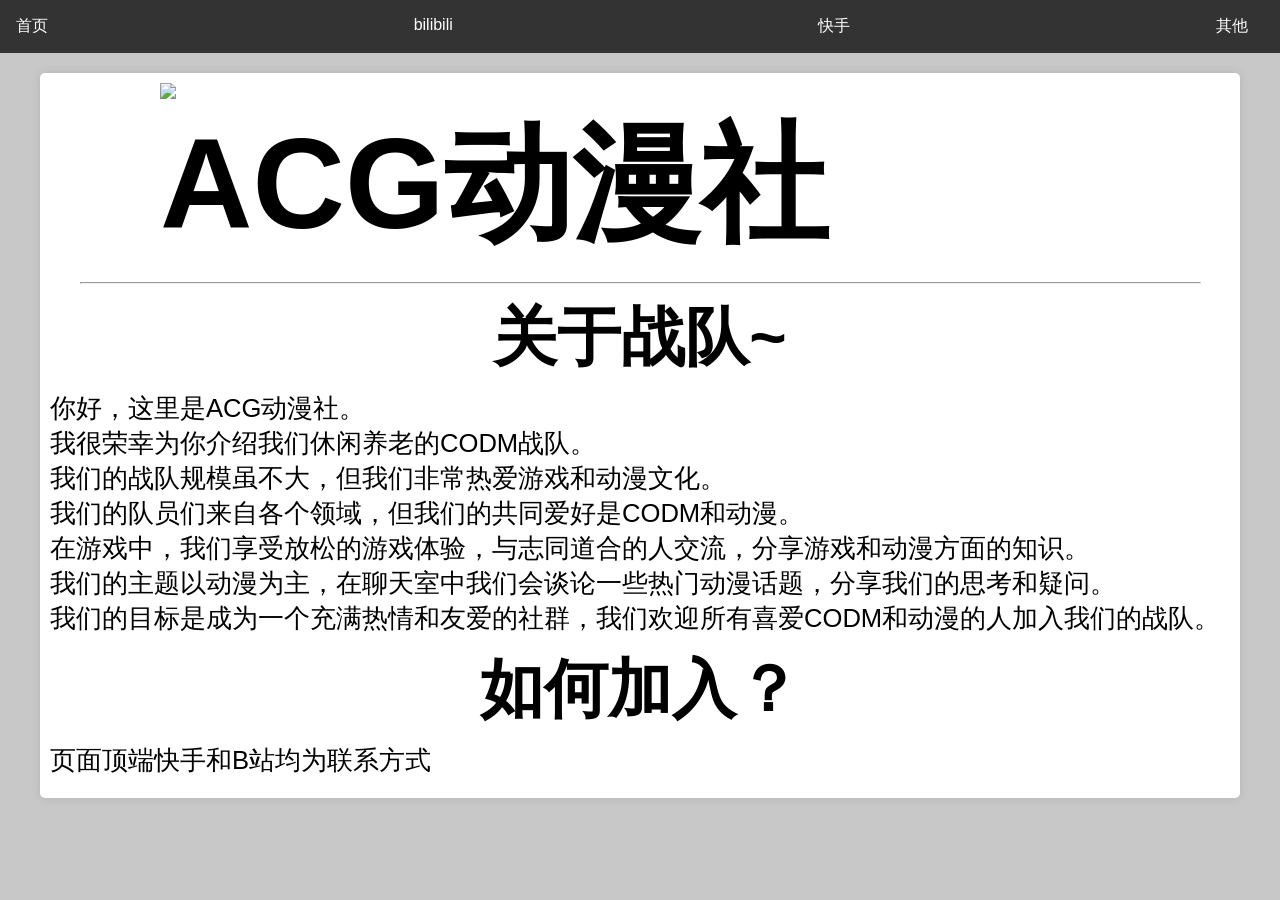
==== index.html @ db4ac741 "Add files via upload" ====
<!DOCTYPE html>
<html lang="en">
<head>
  <meta charset="UTF-8">
  <meta name="viewport" content="width=device-width, initial-scale=1.0">
  <title>ACG动漫社</title>
  <link rel="icon" href="./img/logo.png" type="image/x-icon">
  <link rel="stylesheet" href="./css/style.css">
  <link rel="stylesheet" type="text/css" href="./css/index.css">
</head>
<body>
  <header>
    <nav>
      <ul>
        <li><a href="index.html">首页</a></li>
        <li><a href="https://space.bilibili.com/495772936">bilibili</a></li>
        <li><a href="https://www.kuaishou.com/profile/3xtqiscqguxni3u">快手</a></li>
        <li><a href="wangzhan.html">其他</a></li>
      </ul>
    </nav>
  </header>
  <div class="box">
    <div class="logo-box">
        <img class="logo-img" src="./img/logo.png">
        <h1 class="logo-h1">ACG动漫社</h1>
    </div>
    <hr>
    <h2>关于战队~</h2>
    <p>
        你好，这里是ACG动漫社。<br>
        我很荣幸为你介绍我们休闲养老的CODM战队。<br>
        我们的战队规模虽不大，但我们非常热爱游戏和动漫文化。<br>
        我们的队员们来自各个领域，但我们的共同爱好是CODM和动漫。<br>
        在游戏中，我们享受放松的游戏体验，与志同道合的人交流，分享游戏和动漫方面的知识。<br>
        我们的主题以动漫为主，在聊天室中我们会谈论一些热门动漫话题，分享我们的思考和疑问。<br>
        我们的目标是成为一个充满热情和友爱的社群，我们欢迎所有喜爱CODM和动漫的人加入我们的战队。
    </p>
    <h2>如何加入？</h2>
    <p>
        页面顶端快手和B站均为联系方式
    </p>
</body>
</html>
---- css/style.css ----
/* Reset styles */
* {
    margin: 0;
    padding: 0;
    box-sizing: border-box;
  }
  
  /* Page styles */
  body {
    font-family: Arial, sans-serif;
    color: #333;
    background-color: #f2f2f2;
  }
  
  header {
    background-color: #333;
    color: #fff;
    padding: 1rem;
  }
  
  nav ul {
    list-style: none;
    display: flex;
    justify-content: space-between;
  }
  
  nav ul li {
    margin-right: 1rem;
  }
  
  nav ul li a {
    color: #fff;
    text-decoration: none;
    transition: color 0.3s ease;
  }
  
  nav ul li a:hover {
    color: #00bfff;
  }
  
  .box {
    max-width: 1200px;
    margin: 2rem auto;
    padding: 2rem;
    background-color: #fff;
    box-shadow: 0 0 10px rgba(0, 0, 0, 0.1);
    border-radius: 10px;
  }
  
  .box img {
    width: 50%;
    margin: 0 auto;
  }
  
  .box .title {
    font-size: 2rem;
    text-align: center;
    margin-top: 2rem;
    width: 90%;
    margin: 0 auto;
  }
---- css/index.css ----
/* 定义默认规则 */
*{
    box-sizing:border-box;
    padding: 0px;
    margin: 0px;
}

/* body背景颜色设置 */
body {
    background-color: rgb(200, 200, 200);
}

/* 定义背景样式 */
.box {
    width: 95%;
    height: 100%;
    color: #000000;
    background: #ffffff;
    padding: 10px;
    border: 10px;
    margin: 20px auto;
    border-radius: 5px;
}

/* 定义logo位置 */
.logo-box {
    width: 75vw;
    margin: auto;
}
.logo-box:after {
    content: " ";
    display: block;
    clear: both;
}
.logo-img {
    float: left;
    width: 15vw;

}
.logo-h1 {
    float: left;
    font-size: 10vw;
    color: #000000;
}

/* 定义分割线 */
hr {
    width: 95%;
    margin: 10px auto;
    color: rgb(200, 200, 200);
}

/* 定义副标题 */
h2 {
    font-size: 5vw;
    text-align: center;
    margin: 5px auto;
}

/* 定义文本内容 */
p {
    font-size: 2vw;
    margin: 10px auto;
}

/* 功能区布局 */
.button-box {
    width: 90vw;
    height:50px ;
    display: flex;
    margin-right: 0vw;

/* 按钮动画，样式 */
}
.button-box button {
    width: 20vw;
    height: 50px;
    border-radius: 15px;
    margin-left: 7.5vw ;
    color: #000000;
    background-color: #ffffff;
    font-size: 2vw;
}
.button-box button:hover {
    color: #ffffff;
    background-color: #000000;
    transition-duration:0.5s ;
    transform: scale(1.2);
}
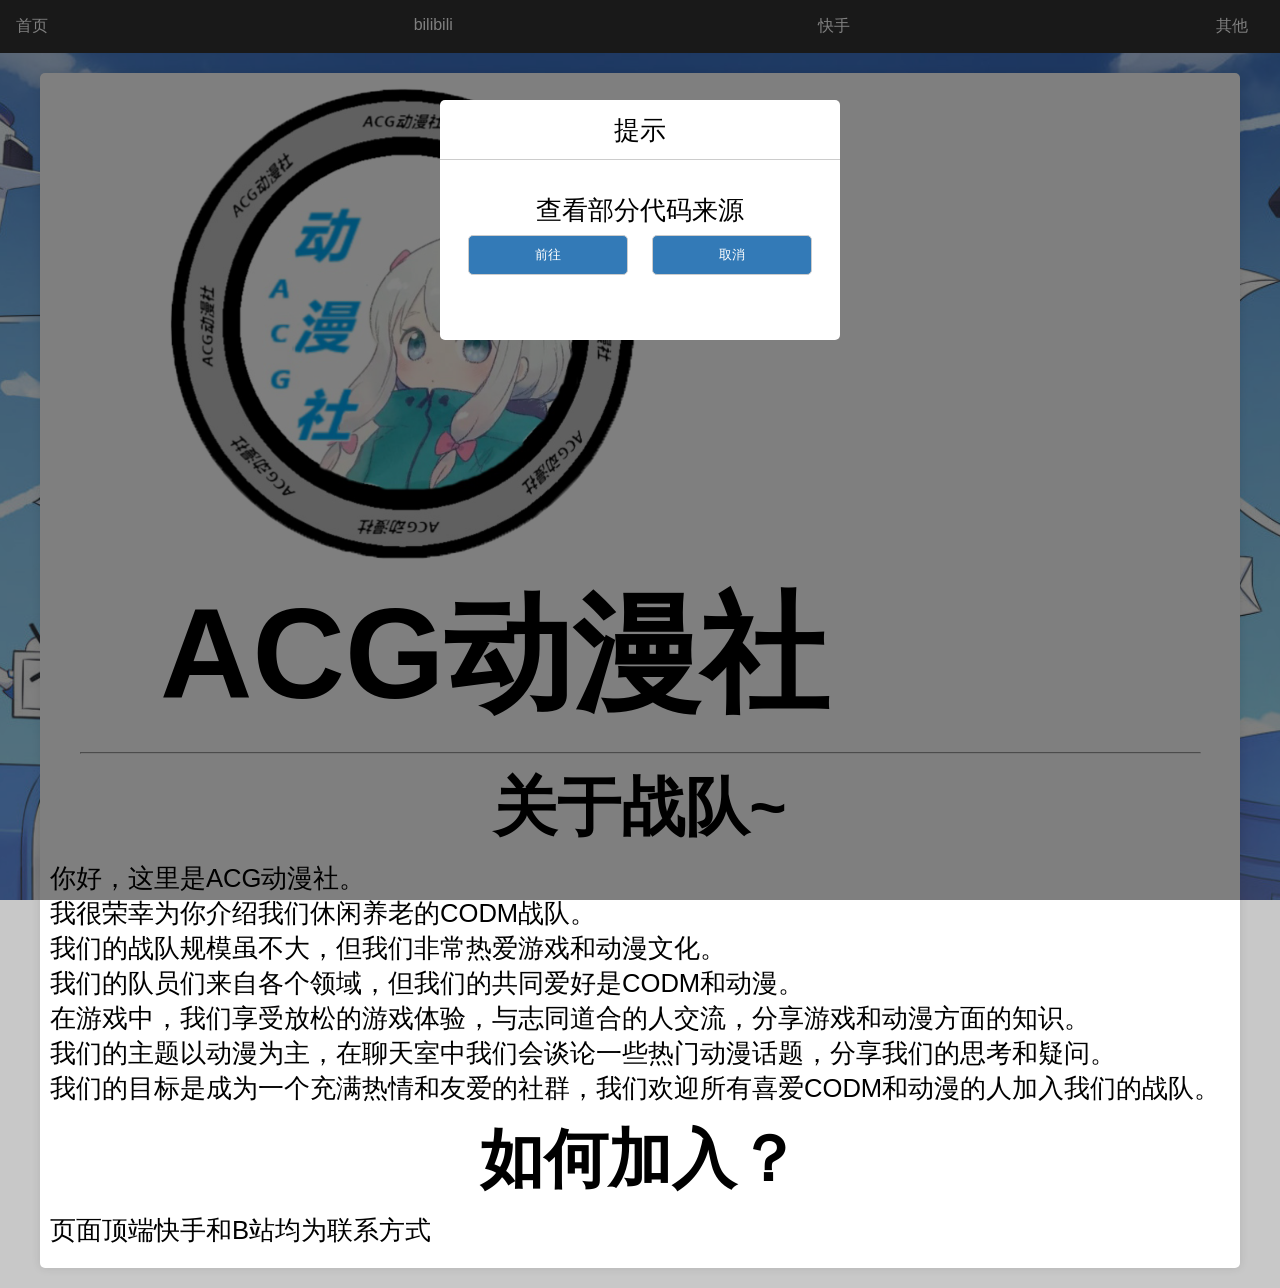
==== commit 782fb9e0: "Add files via upload" ====
--- a/index.html
+++ b/index.html
@@ -1,5 +1,5 @@
 <!DOCTYPE html>
-<html lang="en">
+<html lang="zh_CN">
 <head>
   <meta charset="UTF-8">
   <meta name="viewport" content="width=device-width, initial-scale=1.0">
@@ -7,8 +7,9 @@
   <link rel="icon" href="./img/logo.png" type="image/x-icon">
   <link rel="stylesheet" href="./css/style.css">
   <link rel="stylesheet" type="text/css" href="./css/index.css">
+  <link rel="stylesheet" type="text/css" href="./other/pop_up_window/css.css">
 </head>
-<body>
+<body onload="showPopup()">
   <header>
     <nav>
       <ul>
@@ -39,5 +40,16 @@
     <p>
         页面顶端快手和B站均为联系方式
     </p>
+  <div id="overlay">
+    <div class="popup">
+      <p class="popup_title">提示</p>
+      <p class="popup_content">查看部分代码来源</p>
+      <div class="popup_btn">
+        <a href="./quote.html"><button class="cancelBtn">前往</button></a>
+        <button class="confirmBtn" onclick="hidePopup()">取消</button>
+      </div>
+    </div>
+  </div>
+  <script src="./other/pop_up_window/js.js"></script>
 </body>
 </html>
--- a/css/style.css
+++ b/css/style.css
@@ -1,11 +1,15 @@
-/* Reset styles */
+body {
+  background-image: url('../img/background.jpg');
+  background-attachment: fixed;
+  background-position: center;
+  background-size: cover;
+}
 * {
     margin: 0;
     padding: 0;
     box-sizing: border-box;
   }
   
-  /* Page styles */
   body {
     font-family: Arial, sans-serif;
     color: #333;
--- a/other/pop_up_window/css.css
+++ b/other/pop_up_window/css.css
@@ -0,0 +1,52 @@
+/* 遮罩层 */
+#overlay {
+  position: fixed;
+  left: 0px;
+  top: 0px;
+  width: 100%;
+  height: 100%;
+  font-size: 16px;
+  /* IE9以下不支持rgba模式 */
+  background-color: rgba(0, 0, 0, 0.5);
+  /* 兼容IE8及以下 */
+  filter: progid:DXImageTransform.Microsoft.gradient(startColorstr=#7f000000,endColorstr=#7f000000);
+  display: none;
+}
+/* 弹出框主体 */
+.popup {
+  background-color: #ffffff;
+  max-width: 400px;
+  min-width: 200px;
+  height: 240px;
+  border-radius: 5px;
+  margin: 100px auto;
+  text-align: center;
+}
+/* 弹出框的标题 */
+.popup_title {
+  height: 60px;
+  line-height: 60px;
+  border-bottom: solid 1px #cccccc;
+}
+/* 弹出框的内容 */
+.popup_content {
+  height: 50px;
+  line-height: 50px;
+  padding: 15px 20px;
+}
+/* 弹出框的按钮栏 */
+.popup_btn {
+  padding-bottom: 10px;
+}
+/* 弹出框的按钮 */
+.popup_btn button {
+  color: #778899;
+  width: 40%;
+  height: 40px;
+  cursor: pointer;
+  border: solid 1px #cccccc;
+  border-radius: 5px;
+  margin: 5px 10px;
+  color: #ffffff;
+  background-color: #337ab7;
+}
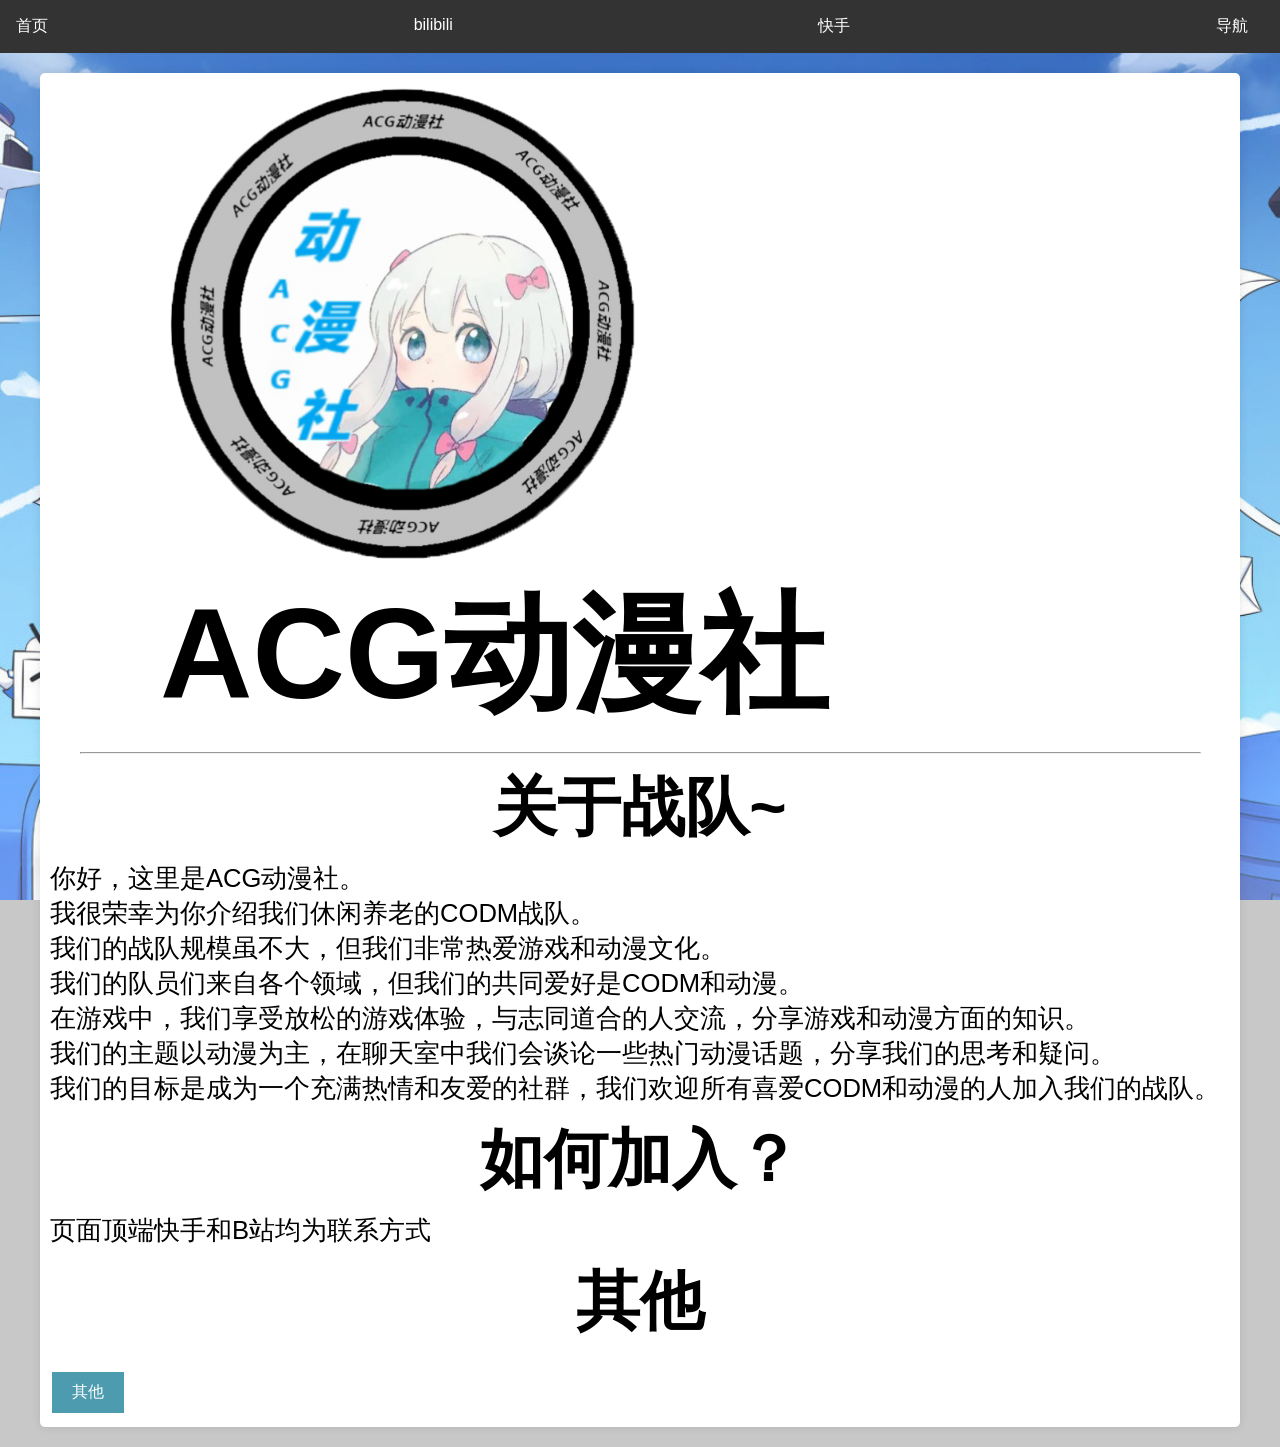
==== commit d2de8e08: "Add files via upload" ====
--- a/index.html
+++ b/index.html
@@ -9,14 +9,14 @@
   <link rel="stylesheet" type="text/css" href="./css/index.css">
   <link rel="stylesheet" type="text/css" href="./other/pop_up_window/css.css">
 </head>
-<body onload="showPopup()">
+<body>
   <header>
     <nav>
       <ul>
         <li><a href="index.html">首页</a></li>
         <li><a href="https://space.bilibili.com/495772936">bilibili</a></li>
         <li><a href="https://www.kuaishou.com/profile/3xtqiscqguxni3u">快手</a></li>
-        <li><a href="wangzhan.html">其他</a></li>
+        <li><a href="wangzhan.html">导航</a></li>
       </ul>
     </nav>
   </header>
@@ -40,10 +40,13 @@
     <p>
         页面顶端快手和B站均为联系方式
     </p>
+    <h2>其他</h2>
+    <br>
+    <button class="quote_button" onclick="showPopup()">其他</button>
   <div id="overlay">
     <div class="popup">
       <p class="popup_title">提示</p>
-      <p class="popup_content">查看部分代码来源</p>
+      <p class="popup_content">查看其他部分</p>
       <div class="popup_btn">
         <a href="./quote.html"><button class="cancelBtn">前往</button></a>
         <button class="confirmBtn" onclick="hidePopup()">取消</button>
--- a/css/index.css
+++ b/css/index.css
@@ -87,4 +87,17 @@
     background-color: #000000;
     transition-duration:0.5s ;
     transform: scale(1.2);
-}+}
+
+.quote_button {  
+    padding: 10px 20px;  
+    background-color: #4c9baf; /* Green */  
+    border: none;  
+    color: white;   
+    text-decoration: none;  
+    display: inline-block;  
+    font-size: 16px;  
+    margin: 4px 2px;  
+    transition-duration: 0.4s;  
+    cursor: pointer;  
+  }  
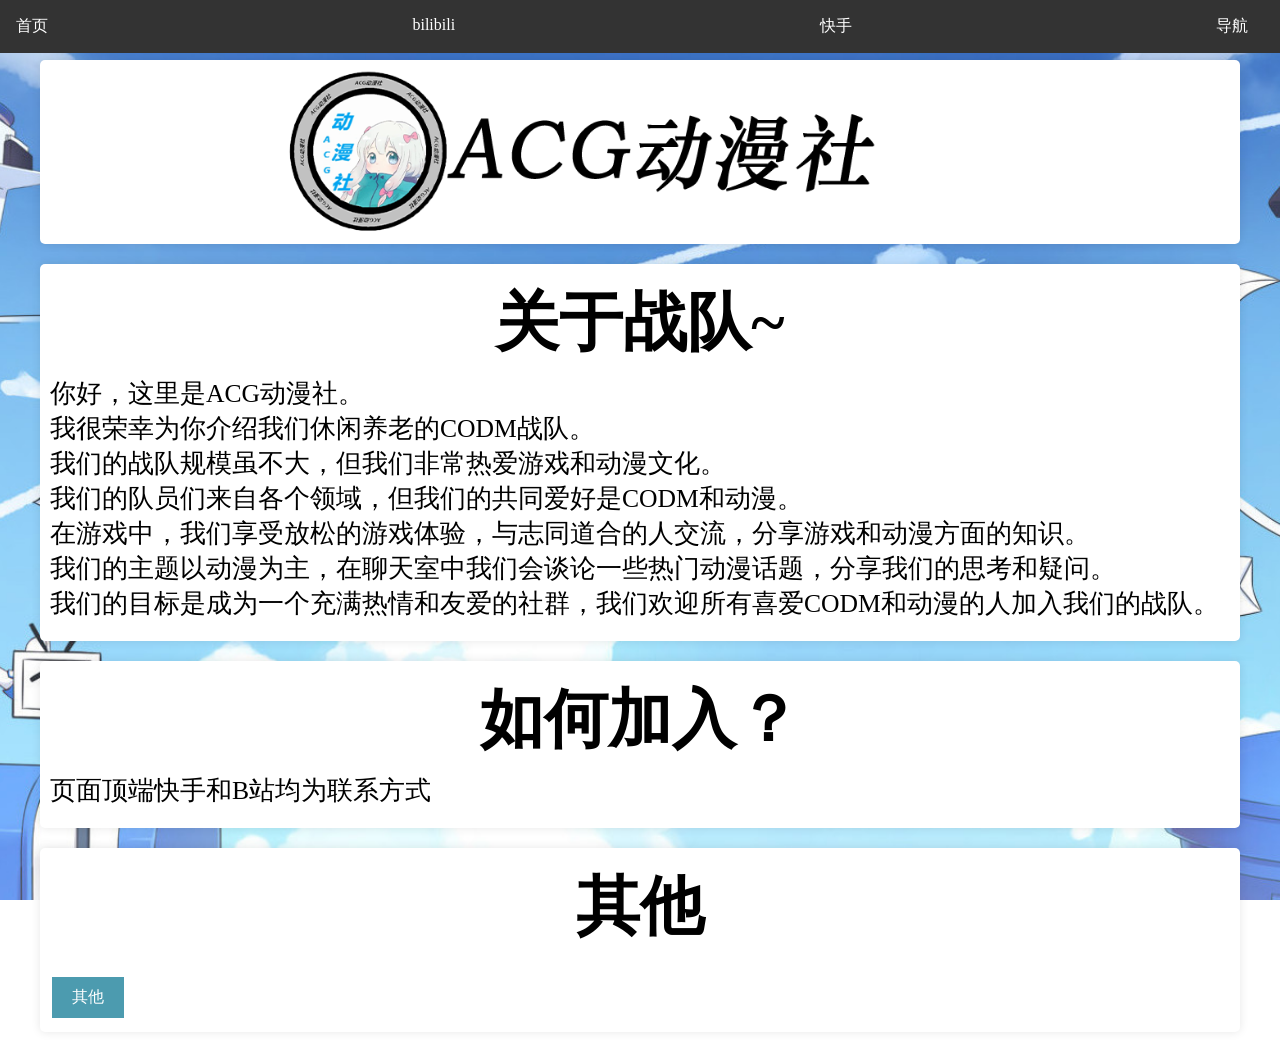
==== commit 3b7c1022: "Add files via upload" ====
--- a/index.html
+++ b/index.html
@@ -12,20 +12,20 @@
 <body>
   <header>
     <nav>
-      <ul>
-        <li><a href="index.html">首页</a></li>
-        <li><a href="https://space.bilibili.com/495772936">bilibili</a></li>
-        <li><a href="https://www.kuaishou.com/profile/3xtqiscqguxni3u">快手</a></li>
-        <li><a href="wangzhan.html">导航</a></li>
+      <ul class="ul_header">
+        <li class="li_header"><a class="a_header" href="index.html">首页</a></li>
+        <li class="li_header"><a class="a_header" href="https://space.bilibili.com/495772936" target="_blank">bilibili</a></li>
+        <li class="li_header"><a class="a_header" href="https://www.kuaishou.com/profile/3xtqiscqguxni3u" target="_blank">快手</a></li>
+        <li class="li_header"><a class="a_header" href="wangzhan.html">导航</a></li>
       </ul>
     </nav>
   </header>
   <div class="box">
-    <div class="logo-box">
-        <img class="logo-img" src="./img/logo.png">
-        <h1 class="logo-h1">ACG动漫社</h1>
+    <div>
+        <img class="logo_title" src="./img/title.png">
     </div>
-    <hr>
+  </div>
+  <div class="box">
     <h2>关于战队~</h2>
     <p>
         你好，这里是ACG动漫社。<br>
@@ -36,13 +36,18 @@
         我们的主题以动漫为主，在聊天室中我们会谈论一些热门动漫话题，分享我们的思考和疑问。<br>
         我们的目标是成为一个充满热情和友爱的社群，我们欢迎所有喜爱CODM和动漫的人加入我们的战队。
     </p>
+    </div>
+  <div class="box">
     <h2>如何加入？</h2>
     <p>
         页面顶端快手和B站均为联系方式
     </p>
+  </div>
+  <div class="box">
     <h2>其他</h2>
     <br>
     <button class="quote_button" onclick="showPopup()">其他</button>
+  </div>
   <div id="overlay">
     <div class="popup">
       <p class="popup_title">提示</p>
--- a/css/style.css
+++ b/css/style.css
@@ -3,42 +3,41 @@
   background-attachment: fixed;
   background-position: center;
   background-size: cover;
+  margin-top: 60px
 }
 * {
     margin: 0;
     padding: 0;
     box-sizing: border-box;
   }
-  
-  body {
-    font-family: Arial, sans-serif;
-    color: #333;
-    background-color: #f2f2f2;
-  }
-  
+
   header {
     background-color: #333;
     color: #fff;
     padding: 1rem;
+    position: fixed;
+    width: 100%;
+    top: 0;  
+    left: 0;
   }
   
-  nav ul {
+  .ul_header {
     list-style: none;
     display: flex;
     justify-content: space-between;
   }
   
-  nav ul li {
+  .li_header {
     margin-right: 1rem;
   }
   
-  nav ul li a {
+  .a_header{
     color: #fff;
     text-decoration: none;
     transition: color 0.3s ease;
   }
   
-  nav ul li a:hover {
+  .a_header:hover {
     color: #00bfff;
   }
   
@@ -49,17 +48,4 @@
     background-color: #fff;
     box-shadow: 0 0 10px rgba(0, 0, 0, 0.1);
     border-radius: 10px;
-  }
-  
-  .box img {
-    width: 50%;
-    margin: 0 auto;
-  }
-  
-  .box .title {
-    font-size: 2rem;
-    text-align: center;
-    margin-top: 2rem;
-    width: 90%;
-    margin: 0 auto;
   }
--- a/css/index.css
+++ b/css/index.css
@@ -1,17 +1,4 @@
 
-/* 定义默认规则 */
-*{
-    box-sizing:border-box;
-    padding: 0px;
-    margin: 0px;
-}
-
-/* body背景颜色设置 */
-body {
-    background-color: rgb(200, 200, 200);
-}
-
-/* 定义背景样式 */
 .box {
     width: 95%;
     height: 100%;
@@ -23,56 +10,30 @@
     border-radius: 5px;
 }
 
-/* 定义logo位置 */
-.logo-box {
-    width: 75vw;
-    margin: auto;
-}
-.logo-box:after {
-    content: " ";
-    display: block;
-    clear: both;
-}
-.logo-img {
-    float: left;
-    width: 15vw;
-
-}
-.logo-h1 {
-    float: left;
-    font-size: 10vw;
-    color: #000000;
+.logo_title {
+    display: block; 
+    margin-left: 20%;
+    margin-right: auto;
+    width: 50%;
 }
 
-/* 定义分割线 */
 hr {
     width: 95%;
     margin: 10px auto;
     color: rgb(200, 200, 200);
 }
 
-/* 定义副标题 */
 h2 {
     font-size: 5vw;
     text-align: center;
     margin: 5px auto;
 }
 
-/* 定义文本内容 */
 p {
     font-size: 2vw;
     margin: 10px auto;
 }
 
-/* 功能区布局 */
-.button-box {
-    width: 90vw;
-    height:50px ;
-    display: flex;
-    margin-right: 0vw;
-
-/* 按钮动画，样式 */
-}
 .button-box button {
     width: 20vw;
     height: 50px;
@@ -91,7 +52,7 @@
 
 .quote_button {  
     padding: 10px 20px;  
-    background-color: #4c9baf; /* Green */  
+    background-color: #4c9baf;
     border: none;  
     color: white;   
     text-decoration: none;  
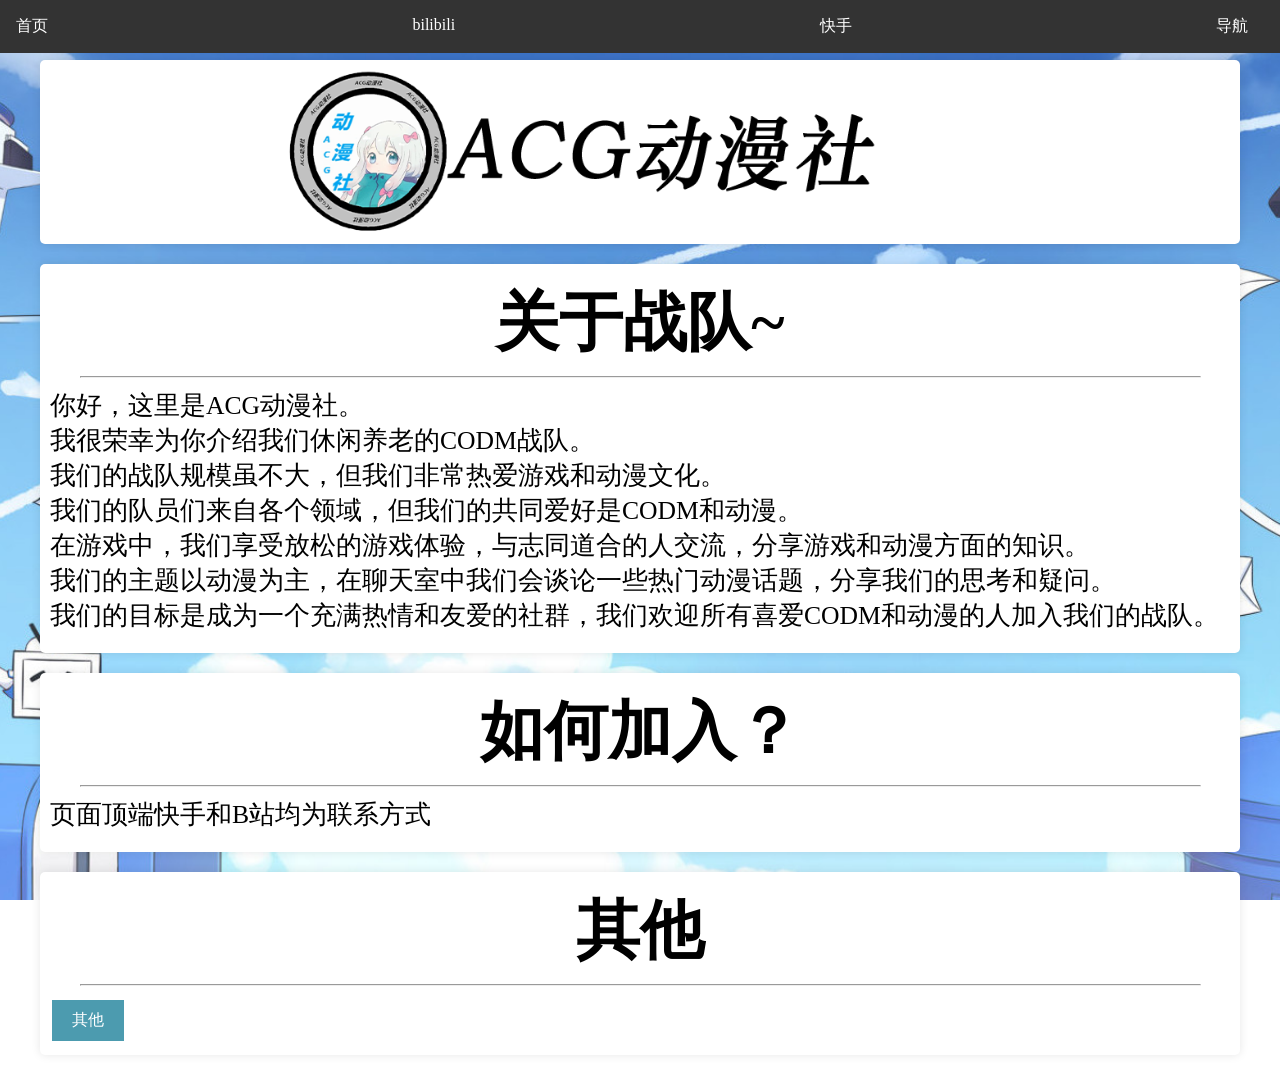
==== commit a65e4cb2: "Add files via upload" ====
--- a/index.html
+++ b/index.html
@@ -27,7 +27,8 @@
   </div>
   <div class="box">
     <h2>关于战队~</h2>
-    <p>
+    <hr>
+    <p class="p">
         你好，这里是ACG动漫社。<br>
         我很荣幸为你介绍我们休闲养老的CODM战队。<br>
         我们的战队规模虽不大，但我们非常热爱游戏和动漫文化。<br>
@@ -39,13 +40,14 @@
     </div>
   <div class="box">
     <h2>如何加入？</h2>
-    <p>
+    <hr>
+    <p class="p">
         页面顶端快手和B站均为联系方式
     </p>
   </div>
   <div class="box">
     <h2>其他</h2>
-    <br>
+    <hr>
     <button class="quote_button" onclick="showPopup()">其他</button>
   </div>
   <div id="overlay">
--- a/css/index.css
+++ b/css/index.css
@@ -29,25 +29,9 @@
     margin: 5px auto;
 }
 
-p {
+.p {
     font-size: 2vw;
     margin: 10px auto;
-}
-
-.button-box button {
-    width: 20vw;
-    height: 50px;
-    border-radius: 15px;
-    margin-left: 7.5vw ;
-    color: #000000;
-    background-color: #ffffff;
-    font-size: 2vw;
-}
-.button-box button:hover {
-    color: #ffffff;
-    background-color: #000000;
-    transition-duration:0.5s ;
-    transform: scale(1.2);
 }
 
 .quote_button {  
--- a/other/pop_up_window/css.css
+++ b/other/pop_up_window/css.css
@@ -1,52 +1,67 @@
-/* 遮罩层 */
-#overlay {
-  position: fixed;
-  left: 0px;
-  top: 0px;
-  width: 100%;
-  height: 100%;
-  font-size: 16px;
-  /* IE9以下不支持rgba模式 */
-  background-color: rgba(0, 0, 0, 0.5);
-  /* 兼容IE8及以下 */
-  filter: progid:DXImageTransform.Microsoft.gradient(startColorstr=#7f000000,endColorstr=#7f000000);
-  display: none;
+/* 遮罩层 */  
+#overlay {  
+  position: fixed;  
+  left: 0%;  
+  top: 0%;  
+  width: 100%;  
+  height: 100%;  
+  font-size: 16px;  
+  /* IE9以下不支持rgba模式 */  
+  background-color: rgba(0, 0, 0, 0.5);  
+  /* 兼容IE8及以下 */  
+  filter: progid:DXImageTransform.Microsoft.gradient(startColorstr=#7f000000,endColorstr=#7f000000);  
+  display: none;  
+}  
+  
+/* 弹出框主题 */  
+.popup {  
+  background-color: #ffffff;  
+  max-width: 400px;  
+  min-width: 20vw;  
+  height: 240px;  
+  border-radius: 5px;  
+  margin: 10vh auto;  
+  text-align: center;  
+}  
+  
+/* 在小屏幕下调整样式 */  
+@media screen and (max-width: 600px) {  
+  .popup {  
+    max-width: 80vw;
+    min-width: 40vw;
+    height: auto;
+    margin: 20vh auto;  
+  }  
 }
-/* 弹出框主体 */
-.popup {
-  background-color: #ffffff;
-  max-width: 400px;
-  min-width: 200px;
-  height: 240px;
-  border-radius: 5px;
-  margin: 100px auto;
-  text-align: center;
-}
-/* 弹出框的标题 */
-.popup_title {
-  height: 60px;
-  line-height: 60px;
-  border-bottom: solid 1px #cccccc;
-}
-/* 弹出框的内容 */
-.popup_content {
-  height: 50px;
-  line-height: 50px;
-  padding: 15px 20px;
-}
-/* 弹出框的按钮栏 */
-.popup_btn {
-  padding-bottom: 10px;
-}
-/* 弹出框的按钮 */
-.popup_btn button {
-  color: #778899;
-  width: 40%;
-  height: 40px;
-  cursor: pointer;
-  border: solid 1px #cccccc;
-  border-radius: 5px;
-  margin: 5px 10px;
-  color: #ffffff;
-  background-color: #337ab7;
-}
+  
+/* 弹出框的标题 */  
+.popup_title {  
+  font-size: 30px;
+  line-height: 100px;  
+  border-bottom: solid 1px #cccccc;  
+}  
+  
+/* 弹出框的内容 */  
+.popup_content {  
+  height: 50px;  
+  padding: 15px 20px;  
+}  
+  
+/* 弹出框的按钮栏 */  
+.popup_btn {  
+  margin: 5% auto; 
+}  
+  
+/* 弹出框的按钮 */  
+.popup_btn button {  
+  color: #778899;  
+  max-width: 30%;
+  min-width: 20%;  
+  height: 40px;  
+  cursor: pointer;  
+  border: solid 1px #cccccc;  
+  border-radius: 5px;  
+  margin: 5px 10px;  
+  color: #ffffff;  
+  background-color: #337ab7;  
+}
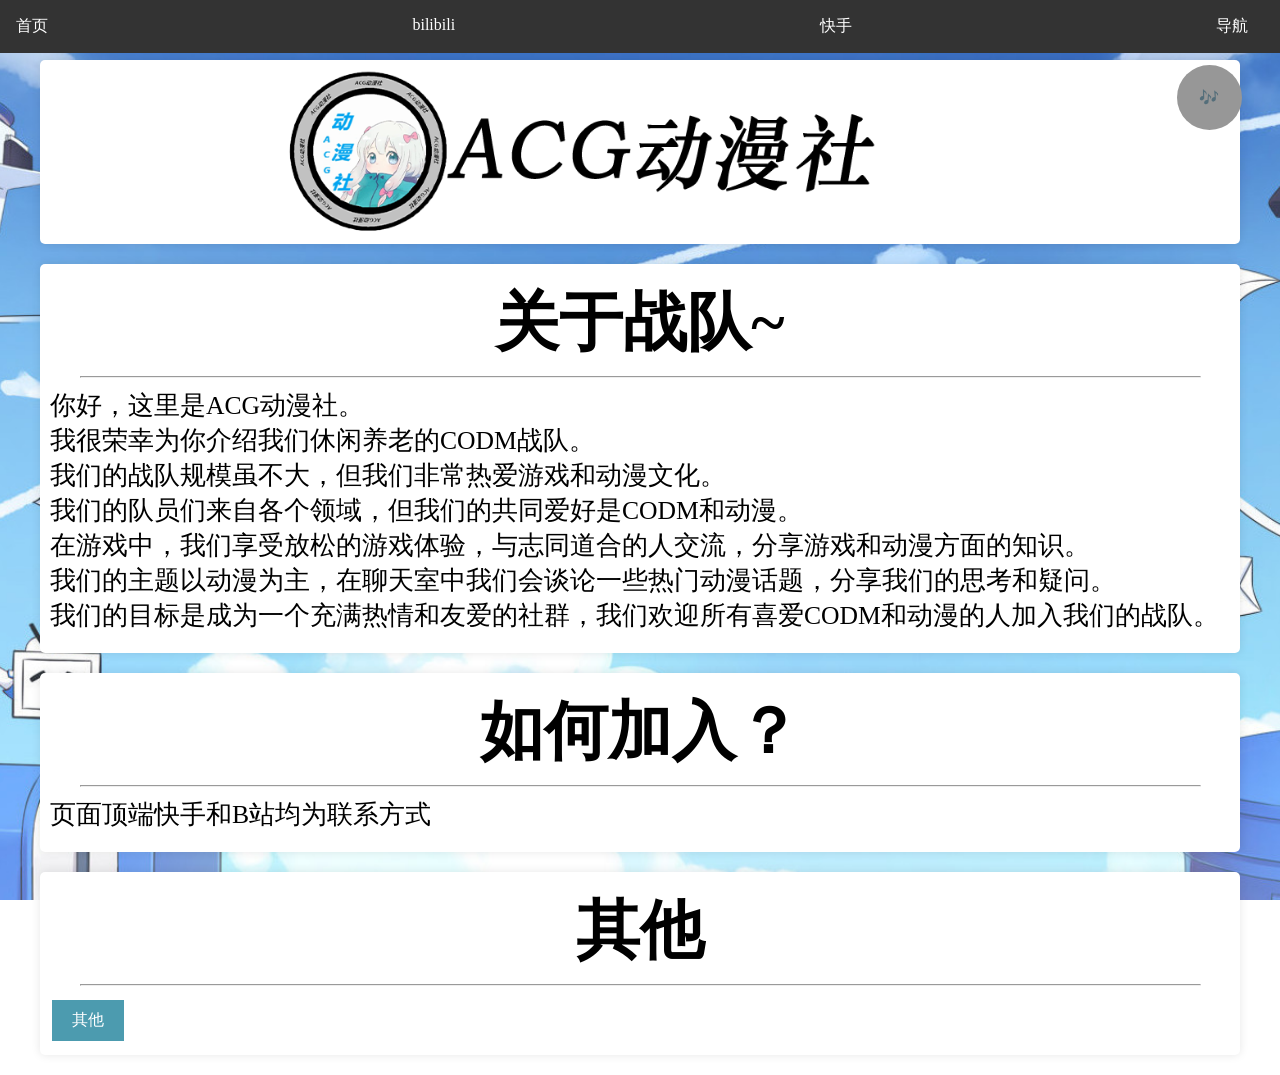
==== commit 6dd0728f: "Add files via upload" ====
--- a/index.html
+++ b/index.html
@@ -8,6 +8,7 @@
   <link rel="stylesheet" href="./css/style.css">
   <link rel="stylesheet" type="text/css" href="./css/index.css">
   <link rel="stylesheet" type="text/css" href="./other/pop_up_window/css.css">
+  <link rel="stylesheet" href="./other/music/music.css">
 </head>
 <body>
   <header>
@@ -60,6 +61,9 @@
       </div>
     </div>
   </div>
+  <audio id="music" src="./other/music/1.mp3"></audio>
+  <button id="music_button">🎶</button>
   <script src="./other/pop_up_window/js.js"></script>
+  <script src="./other/music/music.js"></script>
 </body>
 </html>
--- a/other/pop_up_window/css.css
+++ b/other/pop_up_window/css.css
@@ -5,11 +5,8 @@
   top: 0%;  
   width: 100%;  
   height: 100%;  
-  font-size: 16px;  
-  /* IE9以下不支持rgba模式 */  
+  font-size: 16px;   
   background-color: rgba(0, 0, 0, 0.5);  
-  /* 兼容IE8及以下 */  
-  filter: progid:DXImageTransform.Microsoft.gradient(startColorstr=#7f000000,endColorstr=#7f000000);  
   display: none;  
 }  
   
@@ -23,16 +20,6 @@
   margin: 10vh auto;  
   text-align: center;  
 }  
-  
-/* 在小屏幕下调整样式 */  
-@media screen and (max-width: 600px) {  
-  .popup {  
-    max-width: 80vw;
-    min-width: 40vw;
-    height: auto;
-    margin: 20vh auto;  
-  }  
-}
   
 /* 弹出框的标题 */  
 .popup_title {  
@@ -55,8 +42,8 @@
 /* 弹出框的按钮 */  
 .popup_btn button {  
   color: #778899;  
-  max-width: 30%;
-  min-width: 20%;  
+  max-width: 45%;
+  min-width: 25%;  
   height: 40px;  
   cursor: pointer;  
   border: solid 1px #cccccc;  
@@ -64,4 +51,33 @@
   margin: 5px 10px;  
   color: #ffffff;  
   background-color: #337ab7;  
+}
+
+/* 在小屏幕下调整样式 */  
+@media screen and (max-width: 600px) { 
+  .popup { 
+    background-color: #ffffff;  
+    max-width: 80vw;
+    min-width: 40vw;
+    height: 240px;
+    border-radius: 5px;  
+    margin: 20vh auto; 
+    text-align: center; 
+  }
+
+  .popup_btn {  
+    margin: 5% auto; 
+  }
+
+  .popup_btn button {  
+    color: #778899;  
+    min-width: 35%;  
+    height: 40px;  
+    cursor: pointer;  
+    border: solid 1px #cccccc;  
+    border-radius: 5px;  
+    margin: 5px 10px;  
+    color: #ffffff;  
+    background-color: #337ab7;  
+  }
 }
--- a/other/music/music.css
+++ b/other/music/music.css
@@ -0,0 +1,50 @@
+@keyframes rotation {  
+    from {  
+      transform: rotate(0deg);  
+    }  
+    to {  
+      transform: rotate(360deg);  
+    }  
+  }  
+    
+  .rotate {  
+    animation: rotation 5s infinite linear;  
+  }  
+    
+  #music_button {      
+      border: none;      
+      border-radius: 50%;     
+      width: 65px;      
+      height: 65px;      
+      background-color: #979797;     
+      color: white;      
+      text-align: center;      
+      display: flex;      
+      justify-content: center;      
+      align-items: center;      
+      font-size: 16px;      
+      position: fixed;  
+      top: 65px;    
+      right: 3%;      
+      transition: transform 0.5s;     
+  }
+
+@media screen and (max-width: 600px){
+    #music_button {      
+        border: none;      
+        border-radius: 50%;     
+        width: 65px;      
+        height: 65px;      
+        background-color: #979797;     
+        color: white;      
+        text-align: center;      
+        display: flex;      
+        justify-content: center;      
+        align-items: center;      
+        font-size: 16px;      
+        position: fixed;
+        top: 90%;
+        right: 3%;      
+        transition: transform 0.5s;     
+    } 
+}
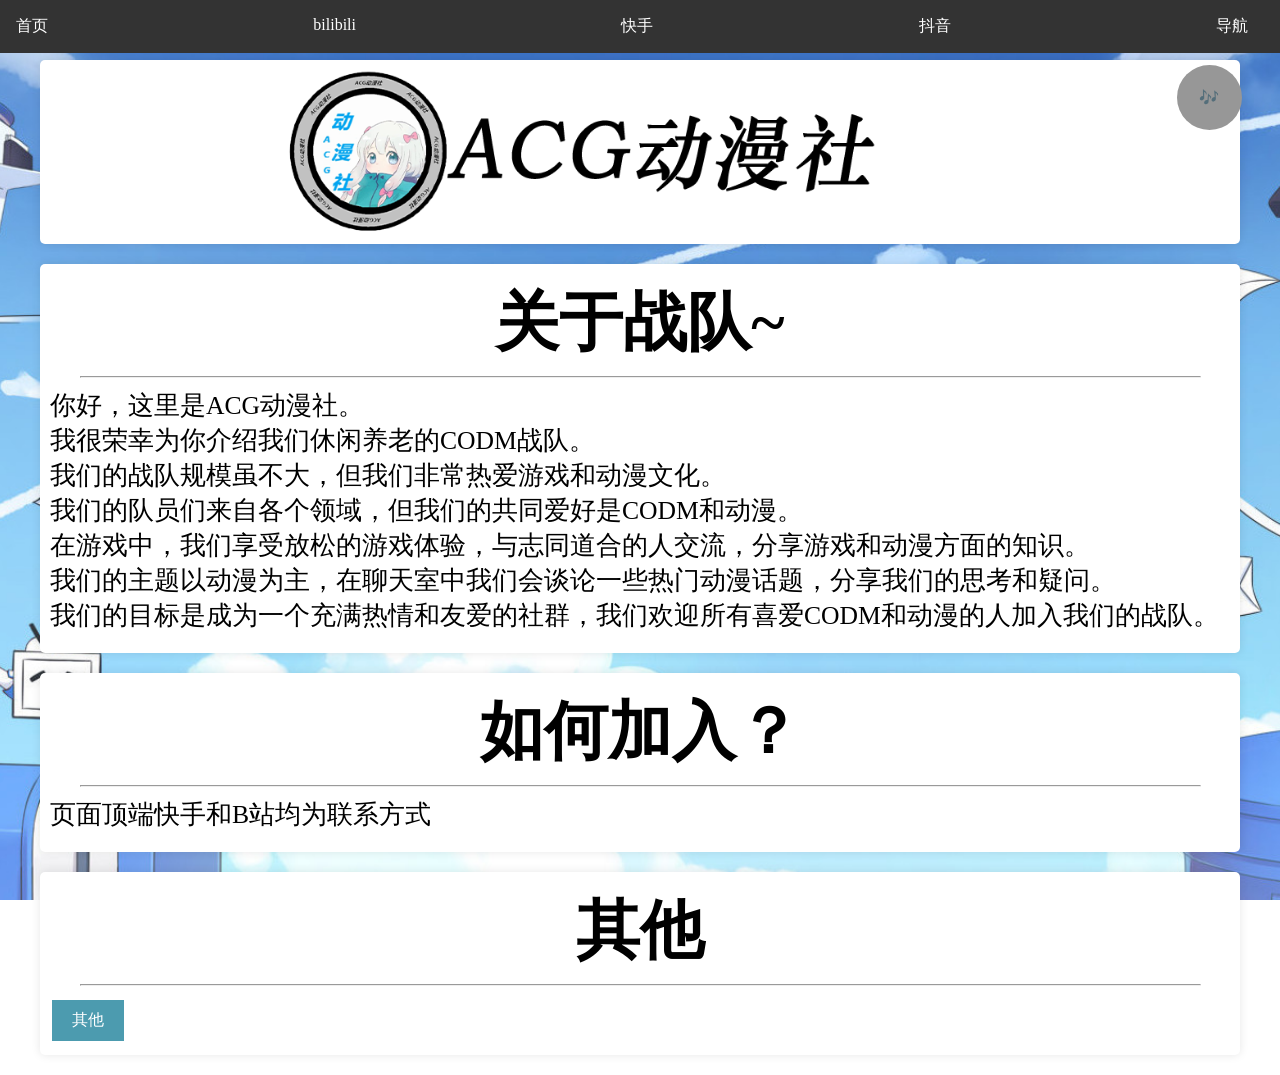
==== commit adf7312a: "Add files via upload" ====
--- a/index.html
+++ b/index.html
@@ -17,6 +17,7 @@
         <li class="li_header"><a class="a_header" href="index.html">首页</a></li>
         <li class="li_header"><a class="a_header" href="https://space.bilibili.com/495772936" target="_blank">bilibili</a></li>
         <li class="li_header"><a class="a_header" href="https://www.kuaishou.com/profile/3xtqiscqguxni3u" target="_blank">快手</a></li>
+        <li class="li_header"><a class="a_header" href="https://www.douyin.com/user/MS4wLjABAAAAttY0PF1RerO_XG0PzotiKSjWN9Bv0dKQdZMSFmAQVsM">抖音</a></li>
         <li class="li_header"><a class="a_header" href="wangzhan.html">导航</a></li>
       </ul>
     </nav>
@@ -61,7 +62,7 @@
       </div>
     </div>
   </div>
-  <audio id="music" src="./other/music/1.mp3"></audio>
+  <audio id="music" src=""></audio>
   <button id="music_button">🎶</button>
   <script src="./other/pop_up_window/js.js"></script>
   <script src="./other/music/music.js"></script>
--- a/other/music/music.css
+++ b/other/music/music.css
@@ -43,7 +43,7 @@
         align-items: center;      
         font-size: 16px;      
         position: fixed;
-        top: 90%;
+        top: 85%;
         right: 3%;      
         transition: transform 0.5s;     
     } 
